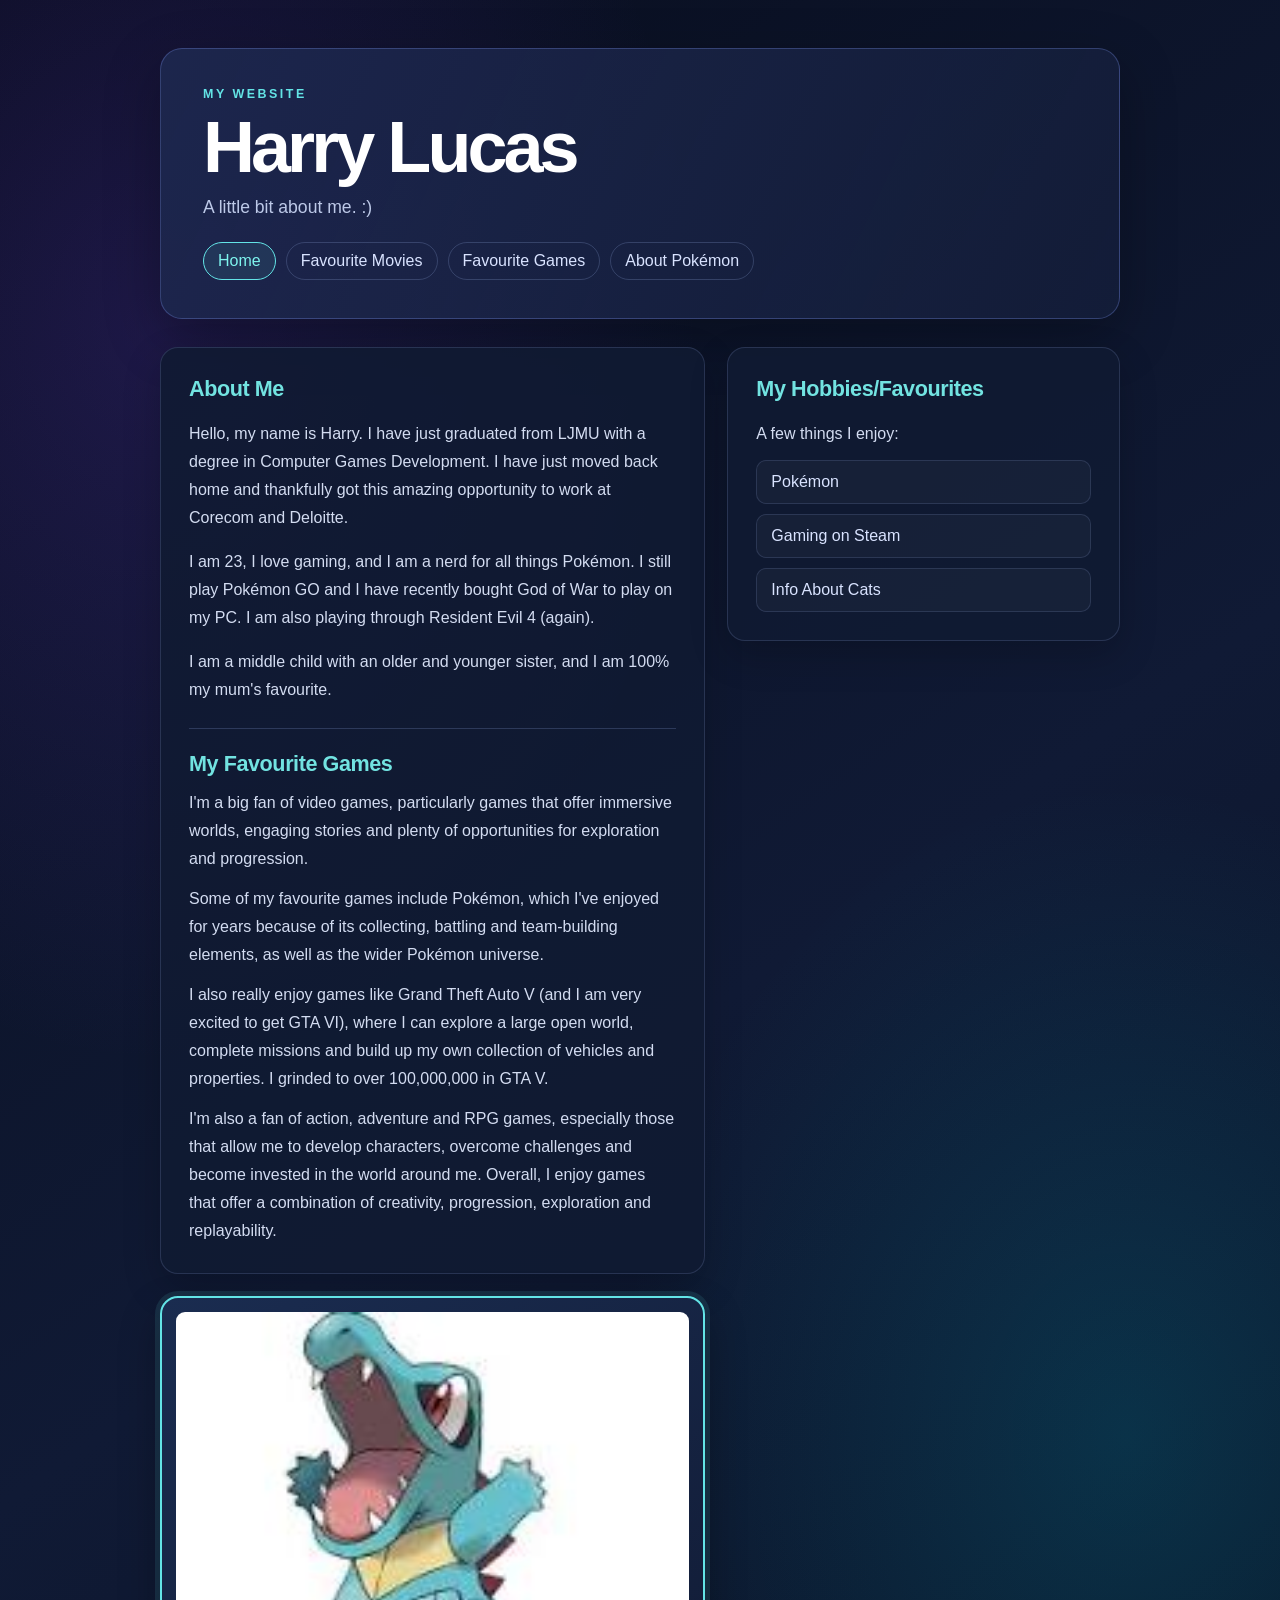
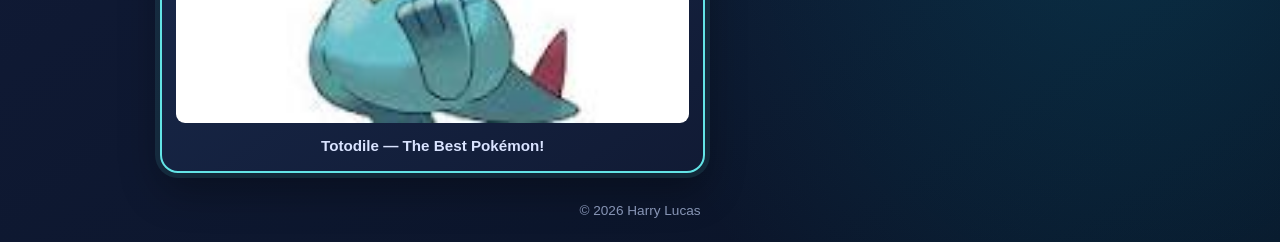
==== index.html @ 6d158400 "Changed NameTypes to work better with GIT" ====
<!DOCTYPE html>
<html lang="en">
<head>
    <meta charset="UTF-8">
    <meta name="viewport" content="width=device-width, initial-scale=1.0">
    <title>Harry Lucas</title>
    <link rel="stylesheet" href="Styles.css">
</head>
<body>
    <main>
        <header class="hero">
            <p class="eyebrow">MY WEBSITE</p>
            <h1>Harry Lucas</h1>
            <p class="hero-text">A little bit about me. :)</p>
            <nav class="site-nav" aria-label="Main navigation">
                <a href="TestHTML.html" aria-current="page">Home</a>
                <a href="Movies.html">Favourite Movies</a>
                <a href="Games.html">Favourite Games</a>
                <a href="Pokemon.html">About Pokémon</a>
            </nav>
        </header>

        <div class="content-grid">
            <section class="panel about">
                <h2>About Me</h2>
                <p>Hello, my name is Harry. I have just graduated from LJMU with a degree in Computer Games Development. I have just moved back home and thankfully got this amazing opportunity to work at Corecom and Deloitte.</p>
                <p>I am 23, I love gaming, and I am a nerd for all things Pokémon. I still play Pokémon GO and I have recently bought God of War to play on my PC. I am also playing through Resident Evil 4 (again).</p>
                <p>I am a middle child with an older and younger sister, and I am 100% my mum's favourite.</p>
                <section class="favorite-games">
                    <h2>My Favourite Games</h2>
                    <p>I'm a big fan of video games, particularly games that offer immersive worlds, engaging stories and plenty of opportunities for exploration and progression.</p>
                    <p>Some of my favourite games include Pokémon, which I've enjoyed for years because of its collecting, battling and team-building elements, as well as the wider Pokémon universe.</p>
                    <p>I also really enjoy games like Grand Theft Auto V (and I am very excited to get GTA VI), where I can explore a large open world, complete missions and build up my own collection of vehicles and properties. I grinded to over 100,000,000 in GTA V.</p>
                    <p>I'm also a fan of action, adventure and RPG games, especially those that allow me to develop characters, overcome challenges and become invested in the world around me. Overall, I enjoy games that offer a combination of creativity, progression, exploration and replayability.</p>
                </section>
            </section>

            <section class="panel favorites">
                <h2>My Hobbies/Favourites</h2>
                <p class="section-intro">A few things I enjoy:</p>
                <ul>
                    <li><a href="https://www.pokemon.com/uk" target="_blank" rel="noopener noreferrer">Pokémon</a></li>
                    <li><a href="https://store.steampowered.com/" target="_blank" rel="noopener noreferrer">Gaming on Steam</a></li>
                    <li><a href="https://en.wikipedia.org/wiki/Cat" target="_blank" rel="noopener noreferrer">Info About Cats</a></li>
                </ul>
            </section>

            <figure class="pokemon-card">
                <img src="Totodile.jpg" alt="Totodile, one of My favorite Pokémon">
                <figcaption>Totodile — The Best Pokémon!</figcaption>
            </figure>
        </div>
    </main>

    <footer>&copy; 2026 Harry Lucas</footer>
</body>
</html>
---- Styles.css ----
:root {
    color-scheme: dark;
    font-family: "Segoe UI", "Trebuchet MS", sans-serif;
    color: #e8efff;
    background: #080d1d;
}

* {
    box-sizing: border-box;
}

body {
    min-height: 100vh;
    margin: 0;
    padding: 48px 20px 24px;
    background:
        radial-gradient(ellipse at 12% 18%, rgb(91 48 183 / 24%), transparent 34rem),
        radial-gradient(ellipse at 88% 78%, rgb(0 197 221 / 16%), transparent 32rem),
        linear-gradient(145deg, #080d1d, #101a35 55%, #091326);
}

main {
    width: min(100%, 960px);
    margin: 0 auto;
}

.hero {
    margin-bottom: 28px;
    padding: 38px 42px;
    border: 1px solid rgb(132 159 255 / 28%);
    border-radius: 22px;
    background: linear-gradient(115deg, rgb(29 39 78 / 94%), rgb(20 30 58 / 82%));
    box-shadow: 0 18px 55px rgb(0 0 0 / 28%);
}

.eyebrow {
    margin: 0 0 10px;
    color: #63e4e6;
    font-size: 0.78rem;
    font-weight: 800;
    letter-spacing: 0.2em;
}

h1,
h2,
p {
    margin-top: 0;
}

h1 {
    margin-bottom: 8px;
    color: #fff;
    font-size: clamp(2.5rem, 7vw, 4.5rem);
    letter-spacing: -0.055em;
    line-height: 1;
}

.hero-text {
    margin: 14px 0 0;
    color: #bdc9e8;
    font-size: 1.1rem;
}

.site-nav {
    display: flex;
    flex-wrap: wrap;
    gap: 10px;
    margin-top: 24px;
}

.site-nav a {
    padding: 9px 14px;
    border: 1px solid rgb(129 151 201 / 28%);
    border-radius: 999px;
    color: #d9e3ff;
    text-decoration: none;
    transition: border-color 160ms ease, background-color 160ms ease, color 160ms ease;
}

.site-nav a:hover,
.site-nav a:focus-visible,
.site-nav a[aria-current="page"] {
    border-color: #63e4e6;
    background: rgb(99 228 230 / 9%);
    color: #7ef4ee;
}

.content-grid {
    display: grid;
    grid-template-columns: minmax(0, 1fr) minmax(240px, 0.72fr);
    gap: 22px;
    align-items: start;
}

.panel {
    padding: 28px;
    border: 1px solid rgb(139 161 215 / 20%);
    border-radius: 18px;
    background: rgb(17 27 51 / 88%);
    box-shadow: 0 14px 38px rgb(0 0 0 / 20%);
}

h2 {
    margin-bottom: 18px;
    color: #72e3e1;
    font-size: 1.35rem;
    letter-spacing: -0.02em;
}

.about p,
.section-intro {
    color: #d3dcf1;
    font-size: 1rem;
    line-height: 1.75;
}

.about p:last-child {
    margin-bottom: 0;
}

.favorite-games {
    margin-top: 24px;
    padding-top: 22px;
    border-top: 1px solid rgb(139 161 215 / 24%);
}

.favorite-games h2 {
    margin-bottom: 12px;
}

.favorite-games p {
    margin-bottom: 12px;
}

.favorite-games p:last-child {
    margin-bottom: 0;
}

.section-intro {
    margin-bottom: 12px;
}

.movie-list {
    display: grid;
    grid-template-columns: repeat(2, minmax(0, 1fr));
    gap: 16px;
}

.game-list {
    display: grid;
    grid-template-columns: repeat(2, minmax(0, 1fr));
    gap: 16px;
}

.game-card {
    display: flex;
    flex-direction: column;
    align-items: flex-start;
    padding: 22px;
    border: 1px solid rgb(129 151 201 / 20%);
    border-radius: 14px;
    background: rgb(255 255 255 / 3%);
}

.game-image {
    display: block;
    width: 100%;
    height: auto;
    margin-bottom: 18px;
    border-radius: 9px;
}

.game-card h2 {
    margin-bottom: 10px;
}

.game-card p {
    flex: 1;
    margin-bottom: 18px;
    color: #d3dcf1;
    line-height: 1.65;
}

.pokemon-hero-grid {
    display: grid;
    grid-template-columns: minmax(0, 1.35fr) minmax(220px, 0.65fr);
    gap: 22px;
    align-items: start;
}

.pokemon-list {
    display: grid;
    grid-template-columns: repeat(3, minmax(0, 1fr));
    gap: 16px;
}

.pokemon-game-card {
    padding: 18px;
    border: 1px solid rgb(129 151 201 / 20%);
    border-radius: 14px;
    background: rgb(255 255 255 / 3%);
}

.pokemon-game-card h2 {
    margin-bottom: 8px;
}

.pokemon-game-card p {
    margin-bottom: 14px;
    color: #d3dcf1;
    line-height: 1.55;
}

.pokemon-game-card a {
    color: #d9e3ff;
    font-weight: 700;
    text-decoration-color: #63e4e6;
    text-underline-offset: 4px;
}

.pokemon-game-card a:hover,
.pokemon-game-card a:focus-visible {
    color: #7ef4ee;
}

.game-links {
    display: flex;
    flex-wrap: wrap;
    gap: 14px;
}

.game-links a {
    color: #d9e3ff;
    font-weight: 700;
    text-decoration-color: #63e4e6;
    text-underline-offset: 4px;
}

.game-links a:hover,
.game-links a:focus-visible {
    color: #7ef4ee;
}

.movie-card {
    padding: 20px;
    border: 1px solid rgb(129 151 201 / 20%);
    border-radius: 14px;
    background: rgb(255 255 255 / 3%);
}

.movie-poster {
    display: block;
    width: min(100%, 220px);
    height: auto;
    margin: 0 auto 18px;
    border-radius: 8px;
    box-shadow: 0 10px 24px rgb(0 0 0 / 28%);
}

.movie-card h2 {
    margin-bottom: 18px;
}

.movie-card a {
    color: #d9e3ff;
    font-weight: 700;
    text-decoration-color: #63e4e6;
    text-underline-offset: 4px;
}

.movie-card a:hover,
.movie-card a:focus-visible {
    color: #7ef4ee;
}

.favorites ul {
    display: grid;
    gap: 10px;
    margin: 0;
    padding: 0;
    list-style: none;
}

.favorites li a {
    display: block;
    padding: 12px 14px;
    border: 1px solid rgb(129 151 201 / 20%);
    border-radius: 10px;
    background: rgb(255 255 255 / 3%);
    color: #d9e3ff;
    text-decoration: none;
    transition: border-color 160ms ease, background-color 160ms ease, color 160ms ease;
}

.favorites li a:hover,
.favorites li a:focus-visible {
    border-color: #63e4e6;
    background: rgb(99 228 230 / 9%);
    color: #7ef4ee;
}

.pokemon-card {
    grid-column: 1;
    margin: 0;
    padding: 14px;
    overflow: hidden;
    border: 2px solid #63e4e6;
    border-radius: 18px;
    background: linear-gradient(145deg, #1a2c50, #111b35);
    box-shadow: 0 0 0 5px rgb(99 228 230 / 10%), 0 18px 40px rgb(0 0 0 / 32%);
}

.pokemon-card img {
    display: block;
    width: 100%;
    height: auto;
    border-radius: 9px;
}

.pokemon-card figcaption {
    padding: 14px 4px 3px;
    color: #d9e3ff;
    font-size: 0.95rem;
    font-weight: 700;
    text-align: center;
}

footer {
    padding: 30px 12px 0;
    color: #8795b5;
    font-size: 0.85rem;
    text-align: center;
}

@media (max-width: 680px) {
    body {
        padding: 24px 14px;
    }

    .hero {
        padding: 30px 24px;
    }

    .content-grid {
        grid-template-columns: 1fr;
    }

    .movie-list {
        grid-template-columns: 1fr;
    }

    .game-list {
        grid-template-columns: 1fr;
    }

    .pokemon-hero-grid,
    .pokemon-list {
        grid-template-columns: 1fr;
    }

    .pokemon-card {
        grid-column: 1;
    }
}
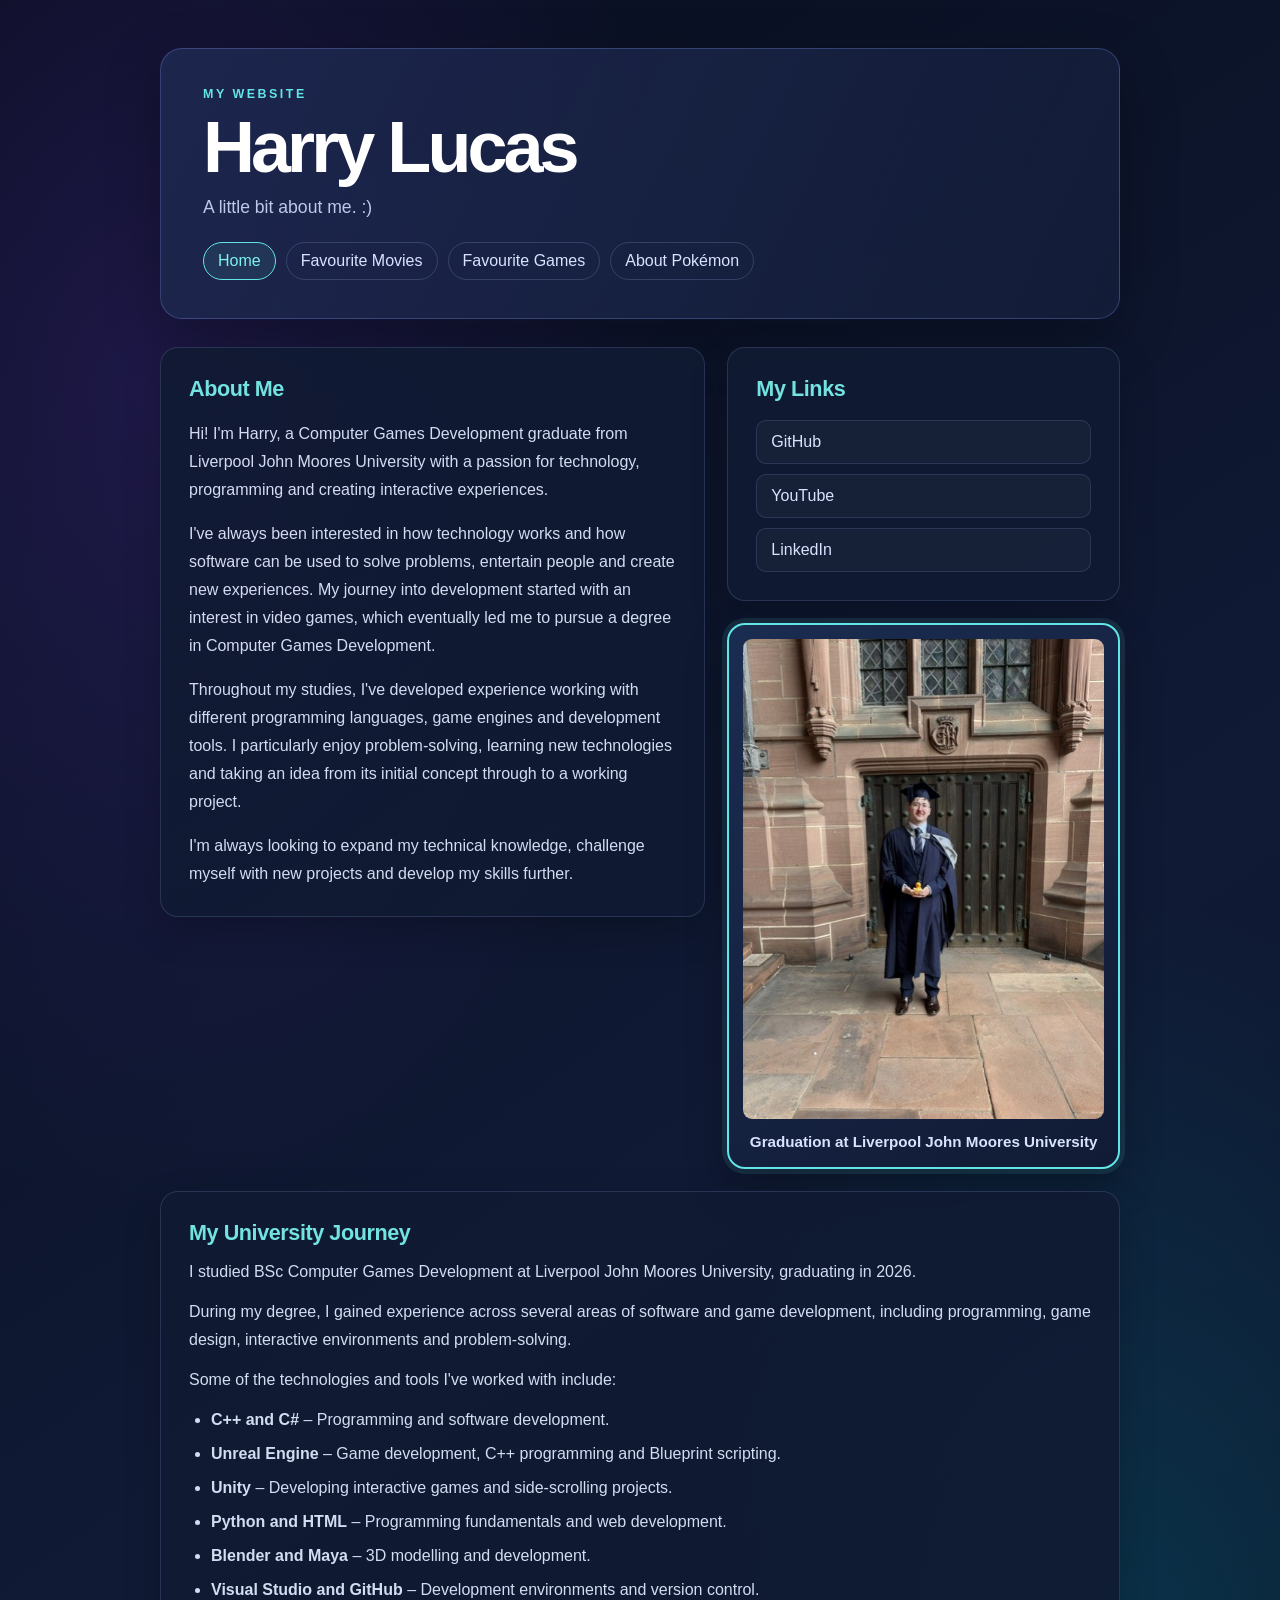
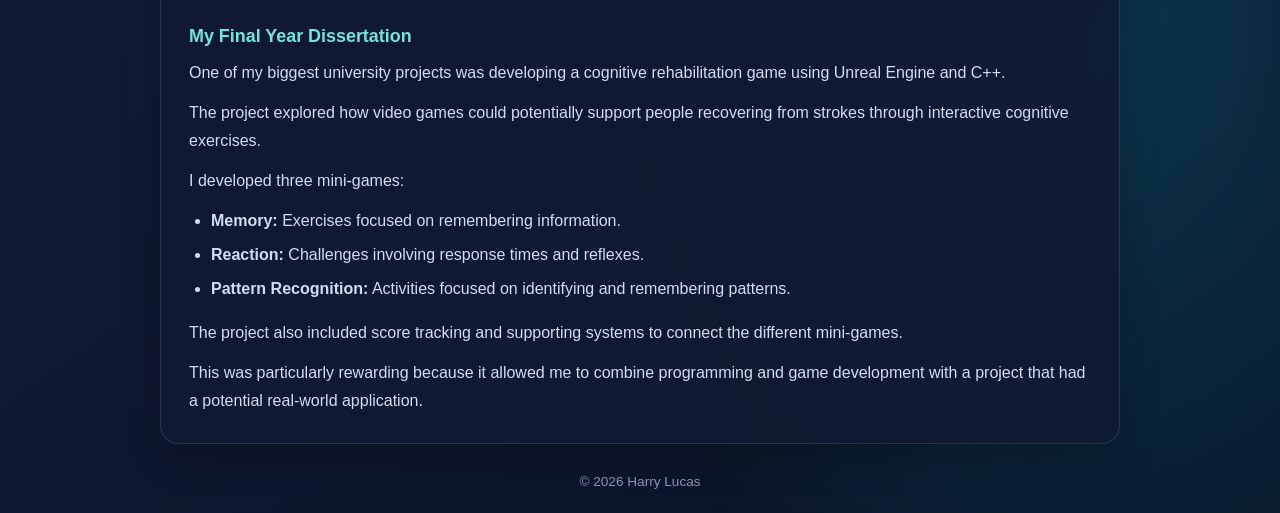
==== commit edc7ac13: "updating content and information on home page" ====
--- a/index.html
+++ b/index.html
@@ -24,32 +24,54 @@
         <div class="content-grid">
             <section class="panel about">
                 <h2>About Me</h2>
-                <p>Hello, my name is Harry. I have just graduated from LJMU with a degree in Computer Games Development. I have just moved back home and thankfully got this amazing opportunity to work at Corecom and Deloitte.</p>
-                <p>I am 23, I love gaming, and I am a nerd for all things Pokémon. I still play Pokémon GO and I have recently bought God of War to play on my PC. I am also playing through Resident Evil 4 (again).</p>
-                <p>I am a middle child with an older and younger sister, and I am 100% my mum's favourite.</p>
-                <section class="favorite-games">
-                    <h2>My Favourite Games</h2>
-                    <p>I'm a big fan of video games, particularly games that offer immersive worlds, engaging stories and plenty of opportunities for exploration and progression.</p>
-                    <p>Some of my favourite games include Pokémon, which I've enjoyed for years because of its collecting, battling and team-building elements, as well as the wider Pokémon universe.</p>
-                    <p>I also really enjoy games like Grand Theft Auto V (and I am very excited to get GTA VI), where I can explore a large open world, complete missions and build up my own collection of vehicles and properties. I grinded to over 100,000,000 in GTA V.</p>
-                    <p>I'm also a fan of action, adventure and RPG games, especially those that allow me to develop characters, overcome challenges and become invested in the world around me. Overall, I enjoy games that offer a combination of creativity, progression, exploration and replayability.</p>
-                </section>
+                <p>Hi! I'm Harry, a Computer Games Development graduate from Liverpool John Moores University with a passion for technology, programming and creating interactive experiences.</p>
+                <p>I've always been interested in how technology works and how software can be used to solve problems, entertain people and create new experiences. My journey into development started with an interest in video games, which eventually led me to pursue a degree in Computer Games Development.</p>
+                <p>Throughout my studies, I've developed experience working with different programming languages, game engines and development tools. I particularly enjoy problem-solving, learning new technologies and taking an idea from its initial concept through to a working project.</p>
+                <p>I'm always looking to expand my technical knowledge, challenge myself with new projects and develop my skills further.</p>
             </section>
 
-            <section class="panel favorites">
-                <h2>My Hobbies/Favourites</h2>
-                <p class="section-intro">A few things I enjoy:</p>
+            <div class="sidebar">
+                <section class="panel favorites">
+                    <h2>My Links</h2>
+                    <ul>
+                        <li><a href="https://github.com/HarryLucas2003" target="_blank" rel="noopener noreferrer">GitHub</a></li>
+                        <li><a href="https://www.youtube.com/@haroldinho03" target="_blank" rel="noopener noreferrer">YouTube</a></li>
+                        <li><a href="https://www.linkedin.com/in/harry-lucas-014b7942b/" target="_blank" rel="noopener noreferrer">LinkedIn</a></li>
+                    </ul>
+                </section>
+
+                <figure class="pokemon-card">
+                    <img src="ME.2.jpg" alt="Harry Lucas at my university graduation">
+                    <figcaption>Graduation at Liverpool John Moores University</figcaption>
+                </figure>
+            </div>
+
+            <section class="panel university-journey">
+                <h2>My University Journey</h2>
+                <p>I studied BSc Computer Games Development at Liverpool John Moores University, graduating in 2026.</p>
+                <p>During my degree, I gained experience across several areas of software and game development, including programming, game design, interactive environments and problem-solving.</p>
+                <p>Some of the technologies and tools I've worked with include:</p>
                 <ul>
-                    <li><a href="https://www.pokemon.com/uk" target="_blank" rel="noopener noreferrer">Pokémon</a></li>
-                    <li><a href="https://store.steampowered.com/" target="_blank" rel="noopener noreferrer">Gaming on Steam</a></li>
-                    <li><a href="https://en.wikipedia.org/wiki/Cat" target="_blank" rel="noopener noreferrer">Info About Cats</a></li>
+                    <li><strong>C++ and C#</strong> – Programming and software development.</li>
+                    <li><strong>Unreal Engine</strong> – Game development, C++ programming and Blueprint scripting.</li>
+                    <li><strong>Unity</strong> – Developing interactive games and side-scrolling projects.</li>
+                    <li><strong>Python and HTML</strong> – Programming fundamentals and web development.</li>
+                    <li><strong>Blender and Maya</strong> – 3D modelling and development.</li>
+                    <li><strong>Visual Studio and GitHub</strong> – Development environments and version control.</li>
                 </ul>
+
+                <h3>My Final Year Dissertation</h3>
+                <p>One of my biggest university projects was developing a cognitive rehabilitation game using Unreal Engine and C++.</p>
+                <p>The project explored how video games could potentially support people recovering from strokes through interactive cognitive exercises.</p>
+                <p>I developed three mini-games:</p>
+                <ul>
+                    <li><strong>Memory:</strong> Exercises focused on remembering information.</li>
+                    <li><strong>Reaction:</strong> Challenges involving response times and reflexes.</li>
+                    <li><strong>Pattern Recognition:</strong> Activities focused on identifying and remembering patterns.</li>
+                </ul>
+                <p>The project also included score tracking and supporting systems to connect the different mini-games.</p>
+                <p>This was particularly rewarding because it allowed me to combine programming and game development with a project that had a potential real-world application.</p>
             </section>
-
-            <figure class="pokemon-card">
-                <img src="Totodile.jpg" alt="Totodile, one of My favorite Pokémon">
-                <figcaption>Totodile — The Best Pokémon!</figcaption>
-            </figure>
         </div>
     </main>
 
--- a/Styles.css
+++ b/Styles.css
@@ -100,6 +100,11 @@
     box-shadow: 0 14px 38px rgb(0 0 0 / 20%);
 }
 
+.sidebar {
+    display: grid;
+    gap: 22px;
+}
+
 h2 {
     margin-bottom: 18px;
     color: #72e3e1;
@@ -118,22 +123,39 @@
     margin-bottom: 0;
 }
 
-.favorite-games {
-    margin-top: 24px;
-    padding-top: 22px;
-    border-top: 1px solid rgb(139 161 215 / 24%);
-}
-
-.favorite-games h2 {
+.university-journey {
+    grid-column: 1 / -1;
+}
+
+.university-journey h2 {
     margin-bottom: 12px;
 }
 
-.favorite-games p {
+.university-journey h3 {
+    margin: 22px 0 12px;
+    color: #72e3e1;
+    font-size: 1.12rem;
+}
+
+.university-journey p {
     margin-bottom: 12px;
-}
-
-.favorite-games p:last-child {
+    color: #d3dcf1;
+    line-height: 1.75;
+}
+
+.university-journey p:last-child {
     margin-bottom: 0;
+}
+
+.university-journey ul {
+    margin: 8px 0 16px;
+    padding-left: 22px;
+    color: #d3dcf1;
+    line-height: 1.75;
+}
+
+.university-journey li {
+    margin-bottom: 6px;
 }
 
 .section-intro {
@@ -300,7 +322,6 @@
 }
 
 .pokemon-card {
-    grid-column: 1;
     margin: 0;
     padding: 14px;
     overflow: hidden;
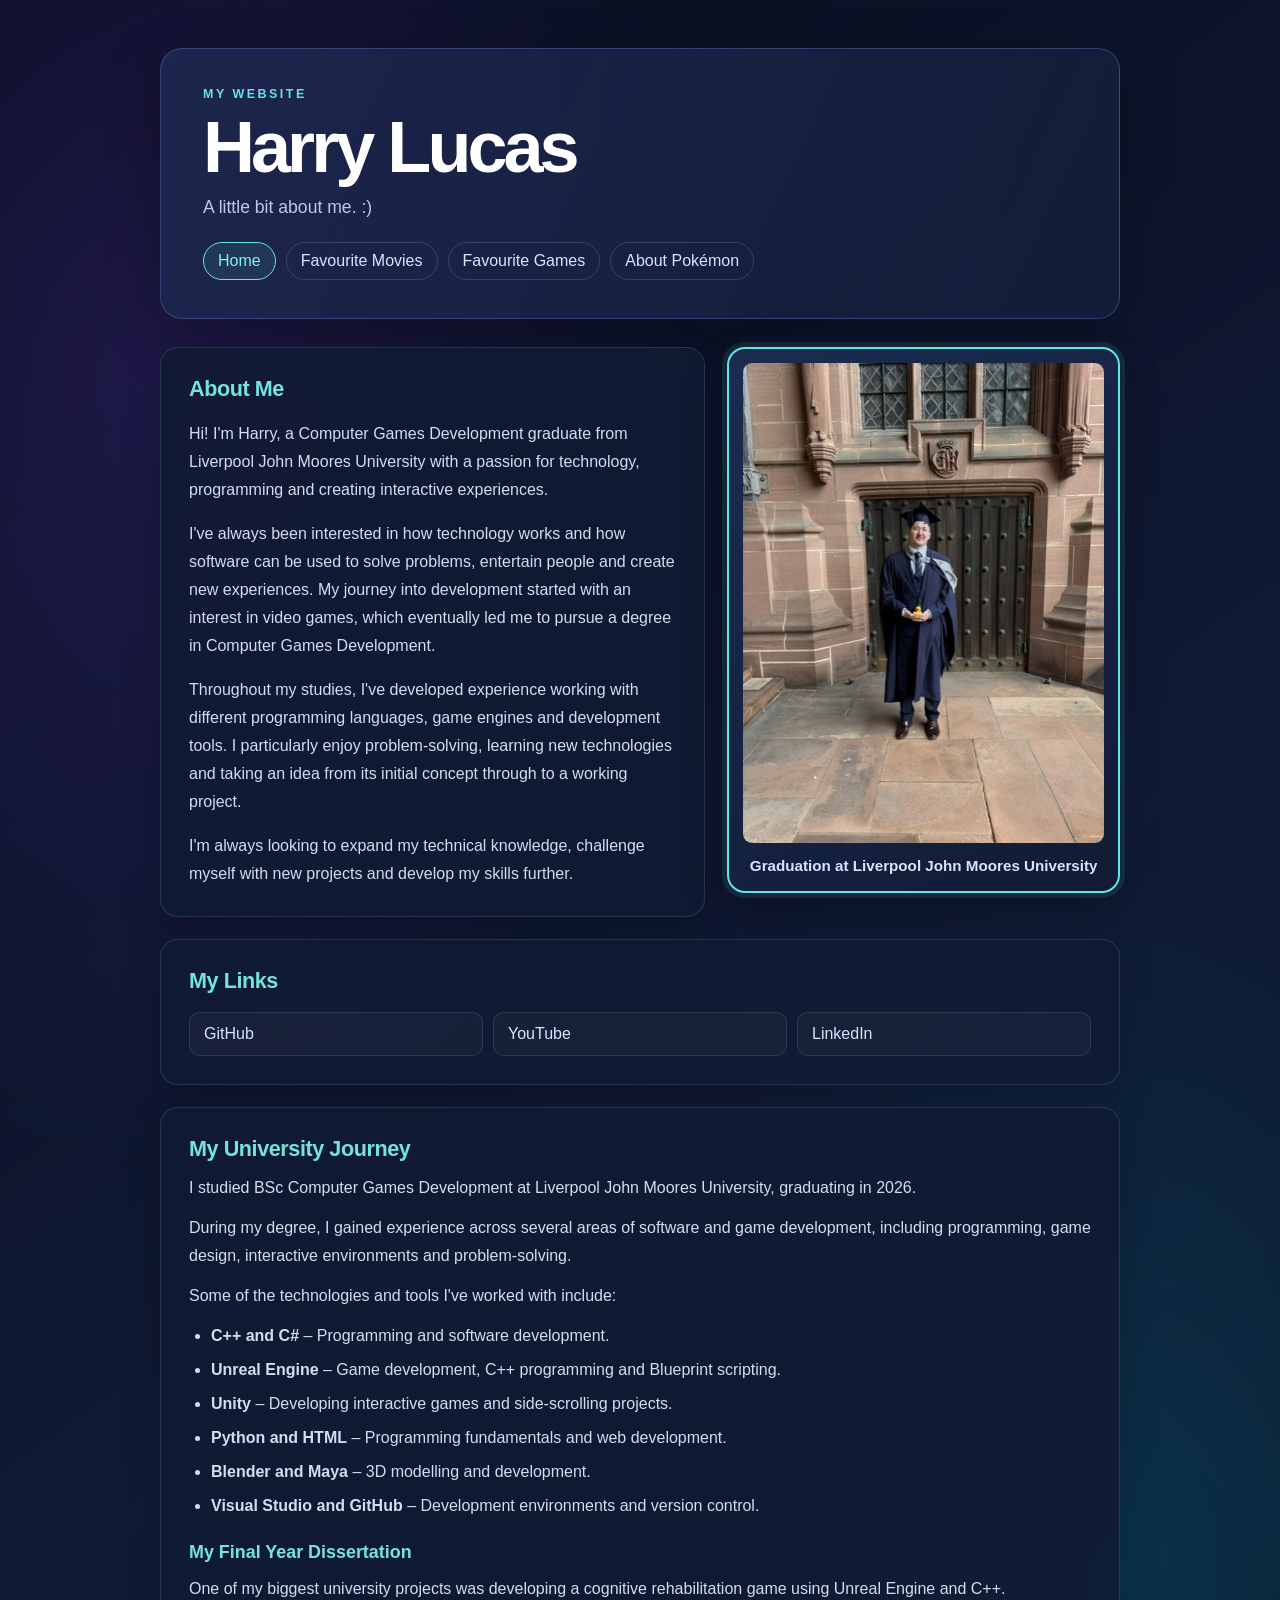
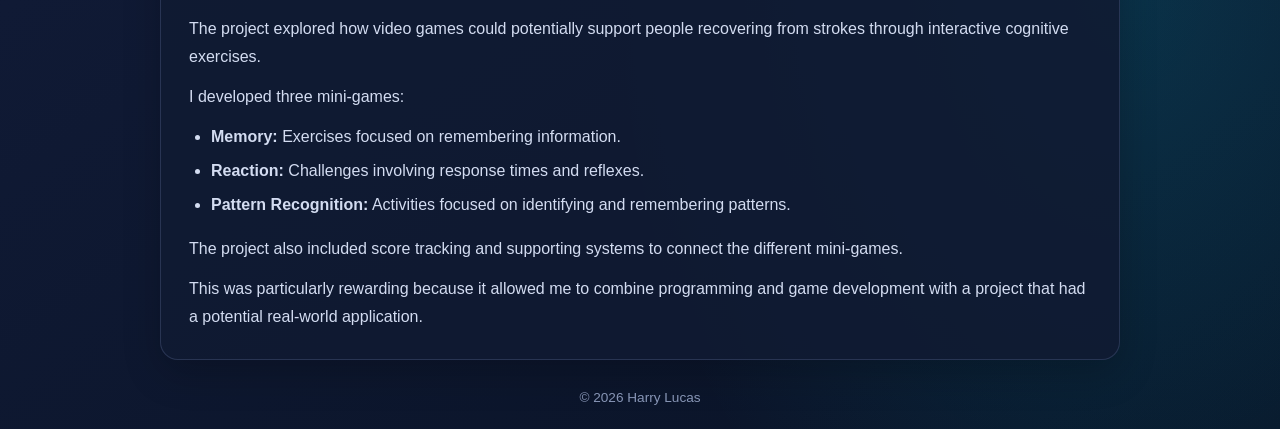
==== commit cab09cc6: "Changed Layout of information and links" ====
--- a/index.html
+++ b/index.html
@@ -31,20 +31,20 @@
             </section>
 
             <div class="sidebar">
-                <section class="panel favorites">
-                    <h2>My Links</h2>
-                    <ul>
-                        <li><a href="https://github.com/HarryLucas2003" target="_blank" rel="noopener noreferrer">GitHub</a></li>
-                        <li><a href="https://www.youtube.com/@haroldinho03" target="_blank" rel="noopener noreferrer">YouTube</a></li>
-                        <li><a href="https://www.linkedin.com/in/harry-lucas-014b7942b/" target="_blank" rel="noopener noreferrer">LinkedIn</a></li>
-                    </ul>
-                </section>
-
                 <figure class="pokemon-card">
                     <img src="ME.2.jpg" alt="Harry Lucas at my university graduation">
                     <figcaption>Graduation at Liverpool John Moores University</figcaption>
                 </figure>
             </div>
+
+            <section class="panel favorites">
+                <h2>My Links</h2>
+                <ul>
+                    <li><a href="https://github.com/HarryLucas2003" target="_blank" rel="noopener noreferrer">GitHub</a></li>
+                    <li><a href="https://www.youtube.com/@haroldinho03" target="_blank" rel="noopener noreferrer">YouTube</a></li>
+                    <li><a href="https://www.linkedin.com/in/harry-lucas-014b7942b/" target="_blank" rel="noopener noreferrer">LinkedIn</a></li>
+                </ul>
+            </section>
 
             <section class="panel university-journey">
                 <h2>My University Journey</h2>
--- a/Styles.css
+++ b/Styles.css
@@ -297,10 +297,15 @@
 
 .favorites ul {
     display: grid;
+    grid-template-columns: repeat(3, minmax(0, 1fr));
     gap: 10px;
     margin: 0;
     padding: 0;
     list-style: none;
+}
+
+.favorites {
+    grid-column: 1 / -1;
 }
 
 .favorites li a {
@@ -366,6 +371,10 @@
         grid-template-columns: 1fr;
     }
 
+    .favorites ul {
+        grid-template-columns: 1fr;
+    }
+
     .movie-list {
         grid-template-columns: 1fr;
     }
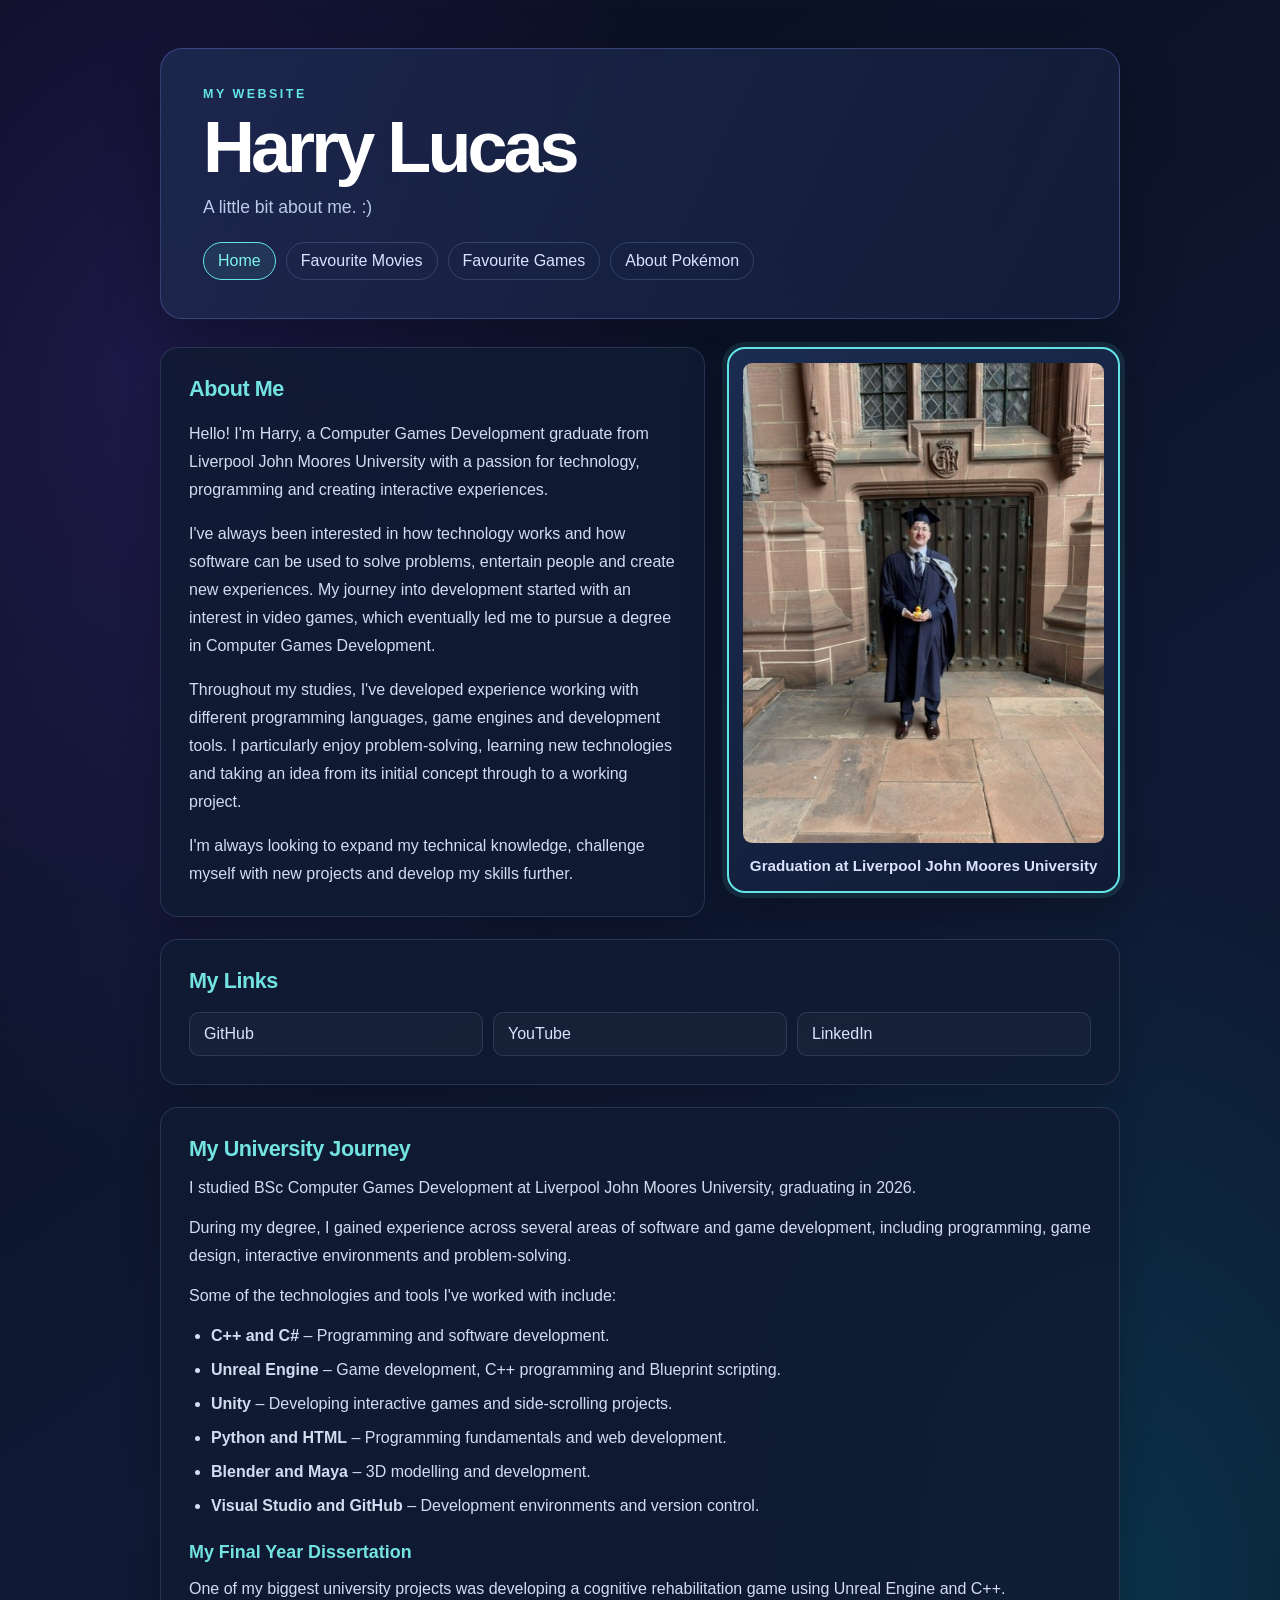
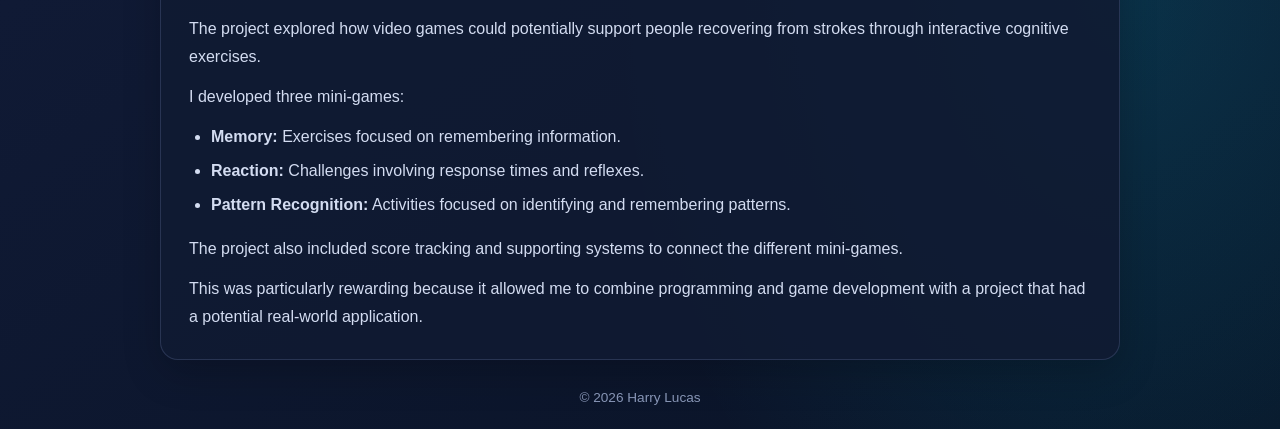
==== commit 107a30c5: "Updated positioning and Info" ====
--- a/index.html
+++ b/index.html
@@ -14,7 +14,7 @@
             <h1>Harry Lucas</h1>
             <p class="hero-text">A little bit about me. :)</p>
             <nav class="site-nav" aria-label="Main navigation">
-                <a href="TestHTML.html" aria-current="page">Home</a>
+                <a href="index.html" aria-current="page">Home</a>
                 <a href="Movies.html">Favourite Movies</a>
                 <a href="Games.html">Favourite Games</a>
                 <a href="Pokemon.html">About Pokémon</a>
@@ -24,7 +24,7 @@
         <div class="content-grid">
             <section class="panel about">
                 <h2>About Me</h2>
-                <p>Hi! I'm Harry, a Computer Games Development graduate from Liverpool John Moores University with a passion for technology, programming and creating interactive experiences.</p>
+                <p>Hello! I'm Harry, a Computer Games Development graduate from Liverpool John Moores University with a passion for technology, programming and creating interactive experiences.</p>
                 <p>I've always been interested in how technology works and how software can be used to solve problems, entertain people and create new experiences. My journey into development started with an interest in video games, which eventually led me to pursue a degree in Computer Games Development.</p>
                 <p>Throughout my studies, I've developed experience working with different programming languages, game engines and development tools. I particularly enjoy problem-solving, learning new technologies and taking an idea from its initial concept through to a working project.</p>
                 <p>I'm always looking to expand my technical knowledge, challenge myself with new projects and develop my skills further.</p>
